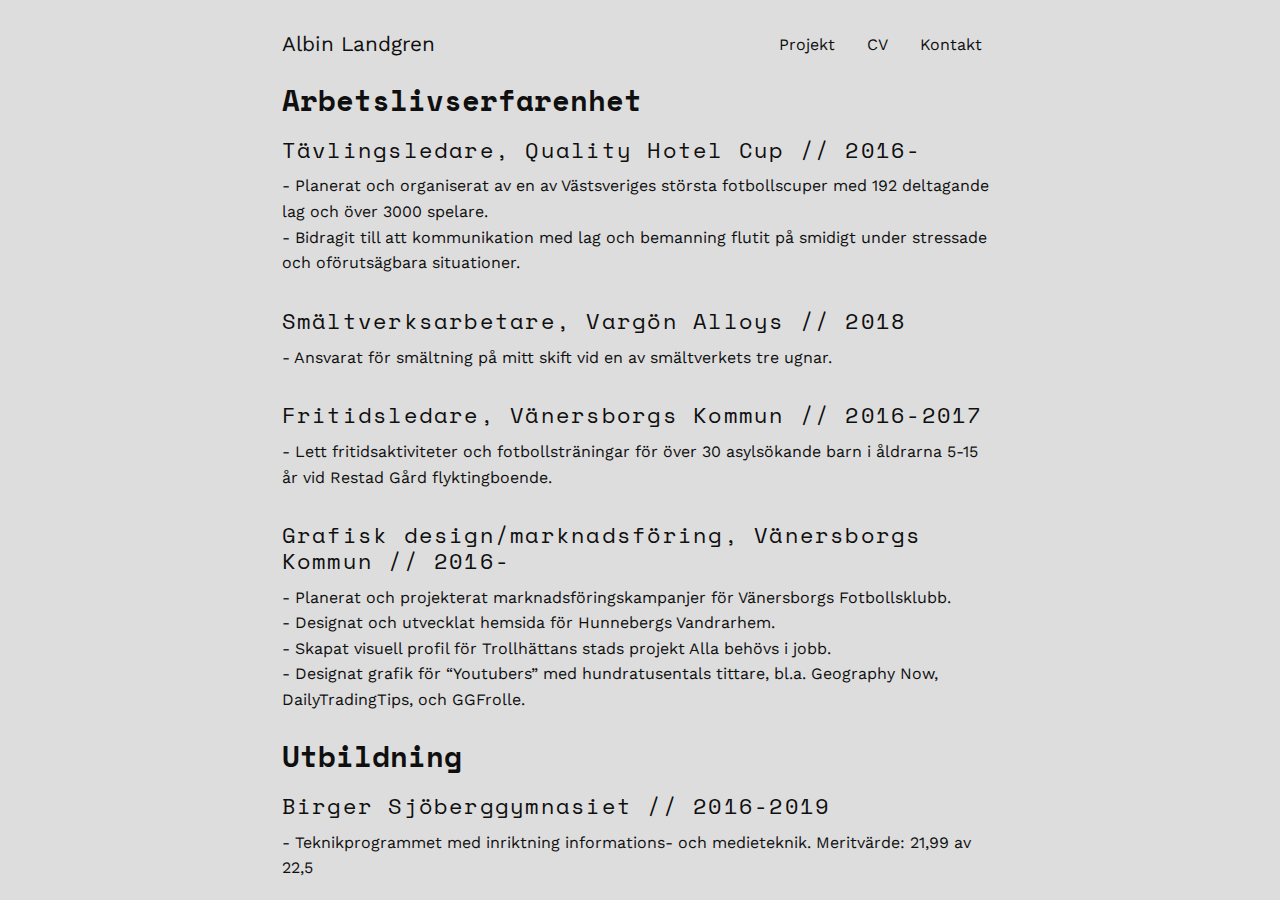
==== cv.html @ 51a67195 "Add files via upload" ====
<!DOCTYPE html>
<html>

<head>
    <meta charset="utf-8" />
    <meta http-equiv="X-UA-Compatible" content="IE=edge">
    <title>CV</title>
    <meta name="viewport" content="width=device-width, initial-scale=1">
    <link rel="stylesheet" type="text/css" media="screen" href="style.css" />
    <script src="main.js"></script>
    <link href="https://fonts.googleapis.com/css?family=Space+Mono|Work+Sans" rel="stylesheet">
</head>

<body class="body">
    <div class="wrapper">
        <div class="header">
            <ul>
                <li><a href="index.html">Albin Landgren</a></li>
                <li><a href="projekt.html">Projekt</a></li>
                <li><a href="cv.html">CV</a></li>
                <li><a href="kontakt.html">Kontakt</a></li>
            </ul>
        </div>
        <div id="cvcontainer">
            <h2>Arbetslivserfarenhet</h2>
            <div class="item">
                <h3>Tävlingsledare, Quality Hotel Cup // 2016-</h3>
                <p> - Planerat och organiserat av en av Västsveriges största fotbollscuper med 192 deltagande lag och över
                    3000
                    spelare.</p>
                <p> - Bidragit till att kommunikation med lag och bemanning flutit på smidigt under stressade och
                    oförutsägbara
                    situationer.</p>
            </div>
            <div class="item">
                <h3>Smältverksarbetare, Vargön Alloys // 2018</h3>
                <p> - Ansvarat för smältning på mitt skift vid en av smältverkets tre ugnar.</p>
            </div>
            <div class="item">
                <h3>Fritidsledare, Vänersborgs Kommun // 2016-2017</h3>
                <p> - Lett fritidsaktiviteter och fotbollsträningar för över 30 asylsökande barn i åldrarna 5-15 år vid
                    Restad Gård
                    flyktingboende.</p>
            </div>
            <div class="item">
                <h3>Grafisk design/marknadsföring, Vänersborgs Kommun // 2016-</h3>
                <p> - Planerat och projekterat marknadsföringskampanjer för Vänersborgs Fotbollsklubb.</p>
                <p> - Designat och utvecklat hemsida för Hunnebergs Vandrarhem.</p>
                <p> - Skapat visuell profil för Trollhättans stads projekt Alla behövs i jobb.</p>
                <p> - Designat grafik för “Youtubers” med hundratusentals tittare, bl.a. Geography Now, DailyTradingTips,
                    och GGFrolle.</p>
            </div>
            <h2>Utbildning</h2>
            <div class="item">
                <h3>Birger Sjöberggymnasiet // 2016-2019</h3>
                <p> - Teknikprogrammet med inriktning informations- och medieteknik.
                Meritvärde: 21,99 av 22,5</p>
            </div>
        </div>
    </div>
</body>

</html>
---- style.css ----
* {
    padding: 0;
    margin: 0;
}
html, body {
    height: 100%;
    color: white;
}
#bgdiv {
    height: 100vh;
    width: 100vw;
    background-color: #0f0f0f;background-image: url("Assets/otis-redding.png");
}
.wrapper {
    width: 56%;
    max-width: 800px;
    margin-left: auto;
    margin-right: auto;
    height: 100%;
}
@keyframes onLoad{
    0% {
        opacity: 0;
        transform: translateY(-4%);
    }
    100% {
        opacity: 1;
        transform: translateY(0);
    }
}
#welcome-container {
    animation: 2s onLoad;
    height: 100vh;
    display: flex;
    flex-direction: column;
    justify-content: center;
}
#welcome-container h1 {
    font-family: 'Space Mono', monospace;
    font-size: 3em;
    margin-bottom: 1em;
    position: relative;
    color: #FFCC80;
}


#welcome-container p {
    font-family: 'Work Sans', sans-serif;
    margin-bottom: 2em;
    line-height: 2em;
}
#welcome-container p a {
    color: white;
}
@keyframes bodyLoad {
    0% {
    background-color: #0f0f0f;
    background-image: url("Assets/otis-redding.png");
    }
    100% {
    background-color: #ddd;
    background-image: url("Assets/otis-redding.png");
    }
}
#projektbody {
    animation: 2s bodyLoad;
    background-color: #ddd;
    background-image: url("Assets/otis-redding.png");
}
.header ul {
    list-style-type: none;
    display: flex;
    flex-direction: row;
    align-items: center;
    font-size: 1em;
    padding: 2em 0;
}
.header ul li {
    margin-left: 1em;
    margin-right: 1em;
}
.header ul li:first-child {
    margin-left: 0;
    margin-right: auto;
    font-size: 1.3em;
}
.header a {
    text-decoration: none;
    color: #0f0f0f;
    font-family: 'Work Sans', sans-serif;
}
@keyframes linkLoad {
    0% {
        transform: translateY(-5%);
        opacity: 0;
    }
    100% {
        transform: translateY(0);
        opacity: 1;
    }
}
#projekt {
    animation: 2s ease-out linkLoad;
}
#projekt h2 a{
    font-family: 'Space Mono', monospace;
    text-decoration: none;
    text-transform: uppercase;
    color: #0f0f0f;
    font-weight: 400;
    font-size: 1.8em;
}
#projekt h2:hover {
    transform: translateX(16px);
    transition:  transform 0.8s ease-out;
}

#projekt h2 {
    transform: translateX(0);
    transition: transform 0.8s ease-out;
    margin-bottom: 0.8em;
    margin-top: 0.8em;
}
#projekt hr {
    width: 20%;
    height: 4px;
    border:0;
    background: #0f0f0f;
}
.body {
    background-color: #ddd;
    background-image: url("Assets/otis-redding.png");
}
.projektdiv {
    color: white;
    position: relative;
}
.projektdiv img {
    width: 100%;
}
.projektdiv div {
    position: absolute;
    bottom: 2em;
    left: 2em;
    right: 2em;
    font-family: 'Work Sans', sans-serif;
}
.projektdiv h2 {
    font-family: 'Space Mono', monospace;
    font-size: 3em;
    font-weight: 400;
    color: white;
}
.projektdiv > p {
    font-family: 'Work Sans', sans-serif;
}
.projektflex {
    margin-top: 2em;
    margin-bottom: 2em;
    width: 100%;
    display: flex;
    justify-content: center;
    align-items: center;
    /*align-content: space-between;*/
}
.projektflex p {
    flex-grow: 1;
    color: #0f0f0f;
    font-family: 'Work Sans', sans-serif;
    font-size: 1.5em;
}
.projektflex svg {
    flex-grow: 2;
}
.assets {
    max-width: 100%;
    max-width: 100%;
    margin-top: 4em;
    display: flex;
    flex-direction: column;
    align-items: center;
    justify-content: center;
    font-family: 'Work Sans', sans-serif;
    font-size: 1em;
    color: #0f0f0f;
}
.assets p {
    line-height: 1.6em;
    margin-bottom: 4em;
}
.assets img {
    width: 100%;
}
.assets h2 {
    font-weight: 400;
    font-family: 'Space Mono', monospace;
    margin-bottom: 2em;
}
.footer {
    text-align: center;
    font-family: 'Work Sans', sans-serif;
    margin-top: 4em;
    margin-bottom: 4em;
}
.footer a {
    color: #0f0f0f;
}
.assets div {
    display: grid;
    grid-template-columns: auto auto;
    grid-gap: 1em;
}
#framewrapper {
    grid-column: 1 / span 2;
    position: relative;
    padding-bottom: 56.25%;
    padding-top: 25px;
    height: 0;
}
#framewrapper iframe {
    position: absolute;
    top: 0;
    left: 0;
    width: 100%;
    height: 100%;
    outline: none;
    box-shadow: none;
    border: 0;
}
#banners {
    margin-top: 4em;
}
#egnadiv {
    display: flex;
    align-items: center;
}
.assets hr {
    width: 100%;
    border: 0;
    background: #aaa;
    height: 1px;
    margin-top: 2em;
    margin-bottom: 2em;
}
#cvcontainer {
    color: #0f0f0f;
    line-height: 1.6em;
}
#cvcontainer h2 {
    margin-bottom: 0.8em;
    font-size: 1.8em;
    font-size: 600;
}
#cvcontainer h3 {
    font-size: 1.4em;
    margin-bottom: 0.5em;
    font-weight: 400;
    letter-spacing: 0.1em;
}
#cvcontainer h2, h3 {
    font-family: 'Space Mono', monospace;
}
#cvcontainer p {
    font-family: 'Work Sans', sans-serif;
}
#cvinfo {
    margin-bottom: 2em;
}
.item {
    margin-bottom: 2em;
}
#kontakt {
    color: #0f0f0f;
    width: 100%;
    display: flex;
    flex-direction: column;
    justify-content: center;
    align-items: center;
    margin-top: 10em;
}
#kontakt h1 {
    font-family: 'Space Mono', monospace;
}
#kontakt p {
    margin-top: 0.6em;
    margin-bottom: 0.6em;
    font-family: 'Work Sans', sans-serif;
}
@media screen and (max-width: 600px) {
.wrapper {
    width: 80%;
}
.header ul {
    flex-wrap: wrap;
    text-align: center;
    justify-content: center;
}
.header ul:li {
    margin-right: 1px;
    margin-left: 1px;
}
.header ul li:first-child {
    flex-basis: 100%;
    margin-bottom: 0.5em;
    font-size: 2em;
}
#welcome-container h1 {
    font-size:2em;
}
#welcome-contanier p {
    font-size: 0.8em;
}
#projekt h2 {
    font-size: 1em;
}
.projektdiv div {
    bottom: 1em;
    left: 1em;
}
.projektdiv div p{
    font-size: 0.5em;
}
.projektdiv div h2 {
    font-size: 1em;
}
.assets {
    margin-top: 1em;
}
.assets h2 {
    margin-bottom: 1em;
}
.assets p {
    margin-bottom: 1em;
    text-align: center;
}
#egnadiv {
    flex-direction: column;
}
#egnadiv:last-child {
    flex-direction: column-reverse;
}
#egnadiv p {
    font-size: 1em;
}
.item p {
    font-size: 0.8em;
}
#cvcontainer h2 {
    font-size: 1.2em;
}
#cvcontainer h3 {
    font-size: 1em;
}
#banners {
    width: 100%;
    margin-top: 1em;
}
#banners img {
    width: 100%;
}
.footer {
    margin-top: 1em;
}
#kontakt {
    margin-top: 2.5em;
}
#kontakt h1{
    font-size: 1.2em;
    margin-bottom: 1.2em;
}
#kontakt p {
    font-size: 1em;
    margin-top: 0.3em;
    margin-bottom: 0.3em;
}
}
@media screen and (max-width: 1024px){
#projekt h2:hover {
    transform: none; 
}
}
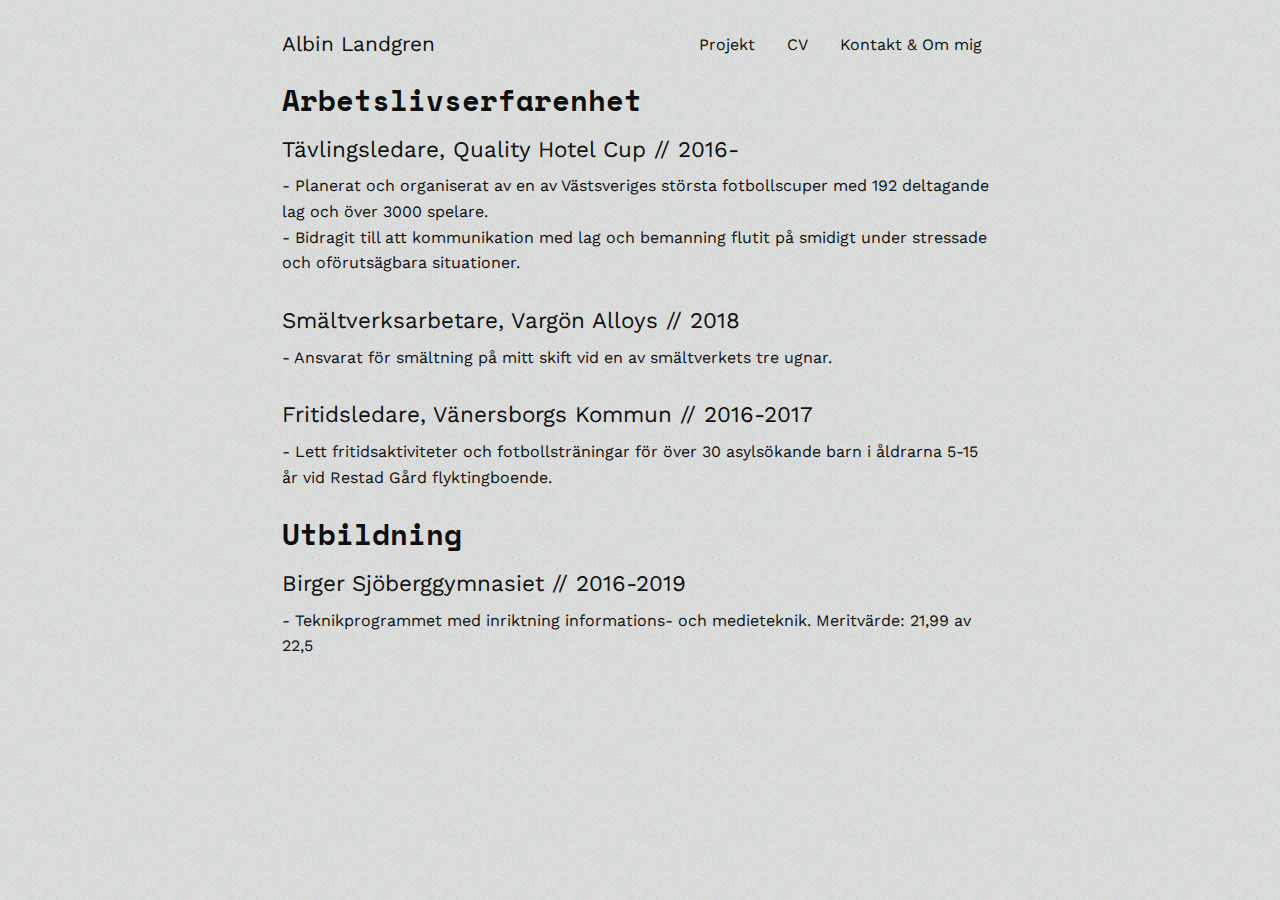
==== commit e3efd390: "compressed" ====
--- a/cv.html
+++ b/cv.html
@@ -8,7 +8,7 @@
     <meta name="viewport" content="width=device-width, initial-scale=1">
     <link rel="stylesheet" type="text/css" media="screen" href="style.css" />
     <script src="main.js"></script>
-    <link href="https://fonts.googleapis.com/css?family=Space+Mono|Work+Sans" rel="stylesheet">
+    <link href="https://fonts.googleapis.com/css?family=Space+Mono:400,700|Work+Sans" rel="stylesheet">
 </head>
 
 <body class="body">
@@ -18,7 +18,7 @@
                 <li><a href="index.html">Albin Landgren</a></li>
                 <li><a href="projekt.html">Projekt</a></li>
                 <li><a href="cv.html">CV</a></li>
-                <li><a href="kontakt.html">Kontakt</a></li>
+                <li><a href="kontakt.html">Kontakt & Om mig</a></li>
             </ul>
         </div>
         <div id="cvcontainer">
@@ -42,14 +42,14 @@
                     Restad Gård
                     flyktingboende.</p>
             </div>
-            <div class="item">
+            <!--<div class="item">
                 <h3>Grafisk design/marknadsföring, Vänersborgs Kommun // 2016-</h3>
                 <p> - Planerat och projekterat marknadsföringskampanjer för Vänersborgs Fotbollsklubb.</p>
                 <p> - Designat och utvecklat hemsida för Hunnebergs Vandrarhem.</p>
                 <p> - Skapat visuell profil för Trollhättans stads projekt Alla behövs i jobb.</p>
                 <p> - Designat grafik för “Youtubers” med hundratusentals tittare, bl.a. Geography Now, DailyTradingTips,
                     och GGFrolle.</p>
-            </div>
+            </div>-->
             <h2>Utbildning</h2>
             <div class="item">
                 <h3>Birger Sjöberggymnasiet // 2016-2019</h3>
--- a/style.css
+++ b/style.css
@@ -4,7 +4,6 @@
 }
 html, body {
     height: 100%;
-    color: white;
 }
 #bgdiv {
     height: 100vh;
@@ -29,6 +28,7 @@
     }
 }
 #welcome-container {
+    color: white;
     animation: 2s onLoad;
     height: 100vh;
     display: flex;
@@ -50,7 +50,16 @@
     line-height: 2em;
 }
 #welcome-container p a {
+    color: #FFCC80;
+}
+#credit {
+    position: absolute;
+    width: 100%;
     color: white;
+    bottom: 2em;
+    text-align: center;
+    font-family: 'Work Sans', sans-serif;
+    font-size: 0.8em;
 }
 @keyframes bodyLoad {
     0% {
@@ -228,7 +237,13 @@
     border: 0;
 }
 #banners {
-    margin-top: 4em;
+    display: flex;
+    flex-direction: column;
+    align-items: center;
+    margin-top: 2em;
+}
+#banners img {
+    width: 100%;
 }
 #egnadiv {
     display: flex;
@@ -249,15 +264,15 @@
 #cvcontainer h2 {
     margin-bottom: 0.8em;
     font-size: 1.8em;
-    font-size: 600;
+    font-weight: 700;
 }
 #cvcontainer h3 {
     font-size: 1.4em;
     margin-bottom: 0.5em;
     font-weight: 400;
-    letter-spacing: 0.1em;
-}
-#cvcontainer h2, h3 {
+    font-family: 'Work Sans', sans-serif;
+}
+#cvcontainer h2 {
     font-family: 'Space Mono', monospace;
 }
 #cvcontainer p {
@@ -275,18 +290,29 @@
     display: flex;
     flex-direction: column;
     justify-content: center;
-    align-items: center;
-    margin-top: 10em;
 }
 #kontakt h1 {
     font-family: 'Space Mono', monospace;
+    font-weight: 700;
 }
 #kontakt p {
     margin-top: 0.6em;
     margin-bottom: 0.6em;
     font-family: 'Work Sans', sans-serif;
-}
-@media screen and (max-width: 600px) {
+    line-height: 1.6em;
+}
+#kontakt p a {
+    color: #0f0f0f;
+}
+#influencertext {
+    font-family: 'Work Sans', sans-serif;
+    margin-bottom: 2em;
+    color: #0f0f0f;
+    line-height: 1.6em;
+    text-align: center;
+}
+
+@media screen and (max-width: 900px) {
 .wrapper {
     width: 80%;
 }
@@ -295,14 +321,14 @@
     text-align: center;
     justify-content: center;
 }
-.header ul:li {
-    margin-right: 1px;
-    margin-left: 1px;
+.header ul li {
+    margin-right: 2em;
+    margin-left: 2em;
 }
 .header ul li:first-child {
     flex-basis: 100%;
     margin-bottom: 0.5em;
-    font-size: 2em;
+    font-size: 1.5em;
 }
 #welcome-container h1 {
     font-size:2em;
@@ -318,10 +344,10 @@
     left: 1em;
 }
 .projektdiv div p{
-    font-size: 0.5em;
+    font-size: 1em;
 }
 .projektdiv div h2 {
-    font-size: 1em;
+    font-size: 1.8em;
 }
 .assets {
     margin-top: 1em;
@@ -361,17 +387,27 @@
 .footer {
     margin-top: 1em;
 }
-#kontakt {
-    margin-top: 2.5em;
-}
 #kontakt h1{
     font-size: 1.2em;
     margin-bottom: 1.2em;
+    
 }
 #kontakt p {
     font-size: 1em;
     margin-top: 0.3em;
     margin-bottom: 0.3em;
+}
+}
+@media screen and (max-width: 600px) {
+.projektdiv div p{
+    font-size: 0.8em;
+}
+.projektdiv div h2 {
+    font-size: 1.2em;
+}
+.header ul li {
+    margin-right: 1em;
+    margin-left: 1em;
 }
 }
 @media screen and (max-width: 1024px){
